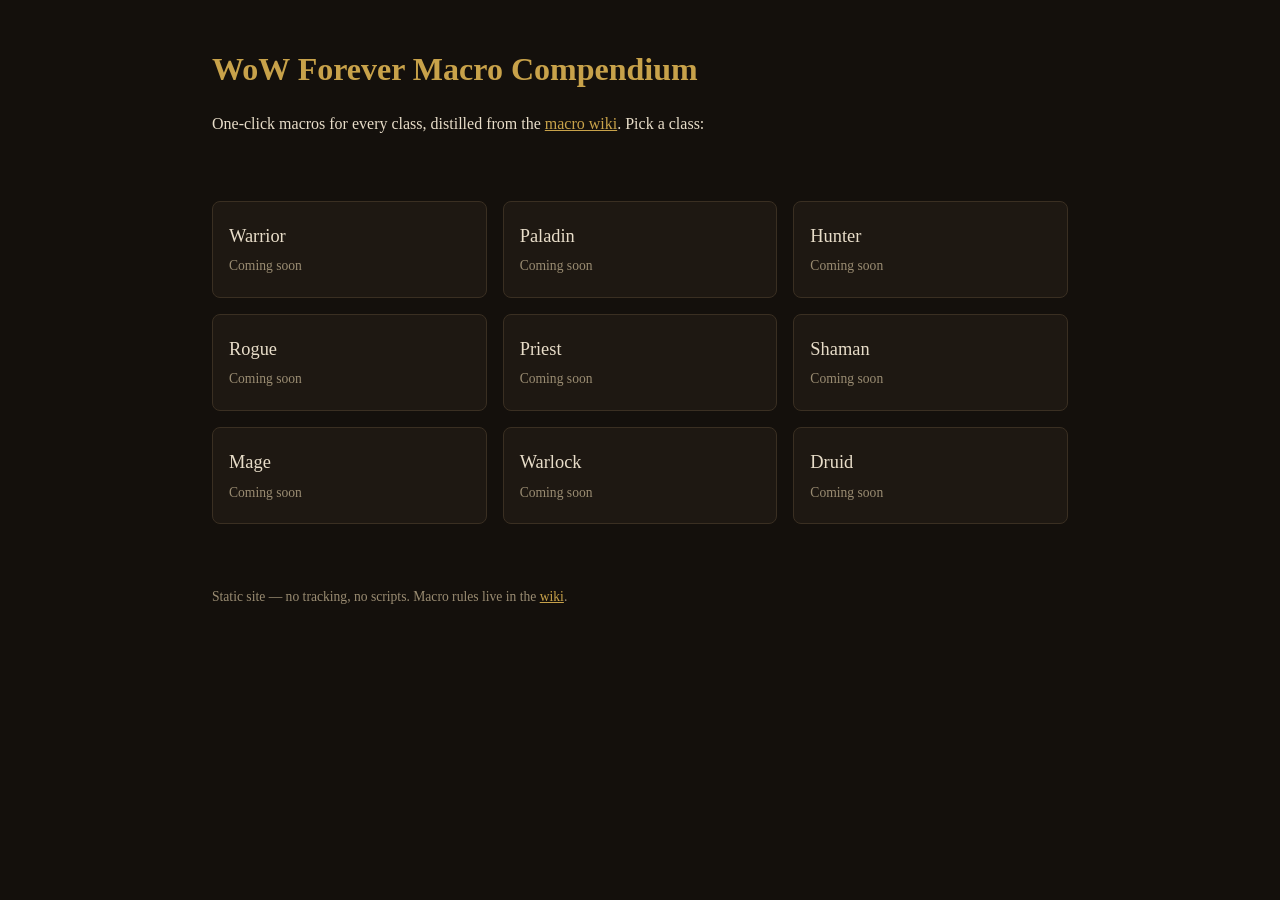
==== index.html @ 4299bba8 "Add static Pages site: class grid plus 9 coming-soon class pages" ====
<!DOCTYPE html>
<html lang="en">
<head>
<meta charset="utf-8">
<meta name="viewport" content="width=device-width, initial-scale=1">
<title>WoW Forever Macro Compendium</title>
<link rel="stylesheet" href="assets/style.css">
</head>
<body>
<header>
<h1>WoW Forever Macro Compendium</h1>
<p>One-click macros for every class, distilled from the <a href="https://github.com/vocino/wow-macros/wiki">macro wiki</a>. Pick a class:</p>
</header>
<main>
<ul class="grid">
<li><a href="classes/warrior.html">Warrior<small>Coming soon</small></a></li>
<li><a href="classes/paladin.html">Paladin<small>Coming soon</small></a></li>
<li><a href="classes/hunter.html">Hunter<small>Coming soon</small></a></li>
<li><a href="classes/rogue.html">Rogue<small>Coming soon</small></a></li>
<li><a href="classes/priest.html">Priest<small>Coming soon</small></a></li>
<li><a href="classes/shaman.html">Shaman<small>Coming soon</small></a></li>
<li><a href="classes/mage.html">Mage<small>Coming soon</small></a></li>
<li><a href="classes/warlock.html">Warlock<small>Coming soon</small></a></li>
<li><a href="classes/druid.html">Druid<small>Coming soon</small></a></li>
</ul>
</main>
<footer>
<p>Static site — no tracking, no scripts. Macro rules live in the <a href="https://github.com/vocino/wow-macros/wiki">wiki</a>.</p>
</footer>
</body>
</html>
---- assets/style.css ----
:root {
  color-scheme: dark;
  --bg: #14100c;
  --panel: #1e1812;
  --gold: #c8a24a;
  --text: #e8ddc9;
  --muted: #9a8c72;
  --line: #3a2f22;
}

* { box-sizing: border-box; }

body {
  margin: 0;
  background: var(--bg);
  color: var(--text);
  font-family: Georgia, "Times New Roman", serif;
  line-height: 1.6;
}

header, main, footer {
  max-width: 56rem;
  margin: 0 auto;
  padding: 1rem 1.25rem;
}

header { padding-top: 2.5rem; }

h1 { color: var(--gold); margin: 0.25rem 0 0.5rem; }

a { color: var(--gold); }
a:hover { color: #ecd28a; }

nav.back { font-size: 0.95rem; }

.grid {
  display: grid;
  grid-template-columns: repeat(auto-fill, minmax(14rem, 1fr));
  gap: 1rem;
  list-style: none;
  padding: 0;
}

.grid a {
  display: block;
  background: var(--panel);
  border: 1px solid var(--line);
  border-radius: 0.5rem;
  padding: 1.25rem 1rem;
  text-decoration: none;
  color: var(--text);
  font-size: 1.15rem;
}

.grid a:hover { border-color: var(--gold); }

.grid small {
  display: block;
  color: var(--muted);
  font-size: 0.85rem;
  margin-top: 0.25rem;
}

.coming-soon {
  background: var(--panel);
  border-left: 4px solid var(--gold);
  padding: 0.75rem 1rem;
}

.empty { color: var(--muted); font-style: italic; }

section { margin-top: 2rem; }

h2 {
  color: var(--gold);
  border-bottom: 1px solid var(--line);
  padding-bottom: 0.25rem;
}

footer {
  color: var(--muted);
  font-size: 0.85rem;
  padding-bottom: 2rem;
}
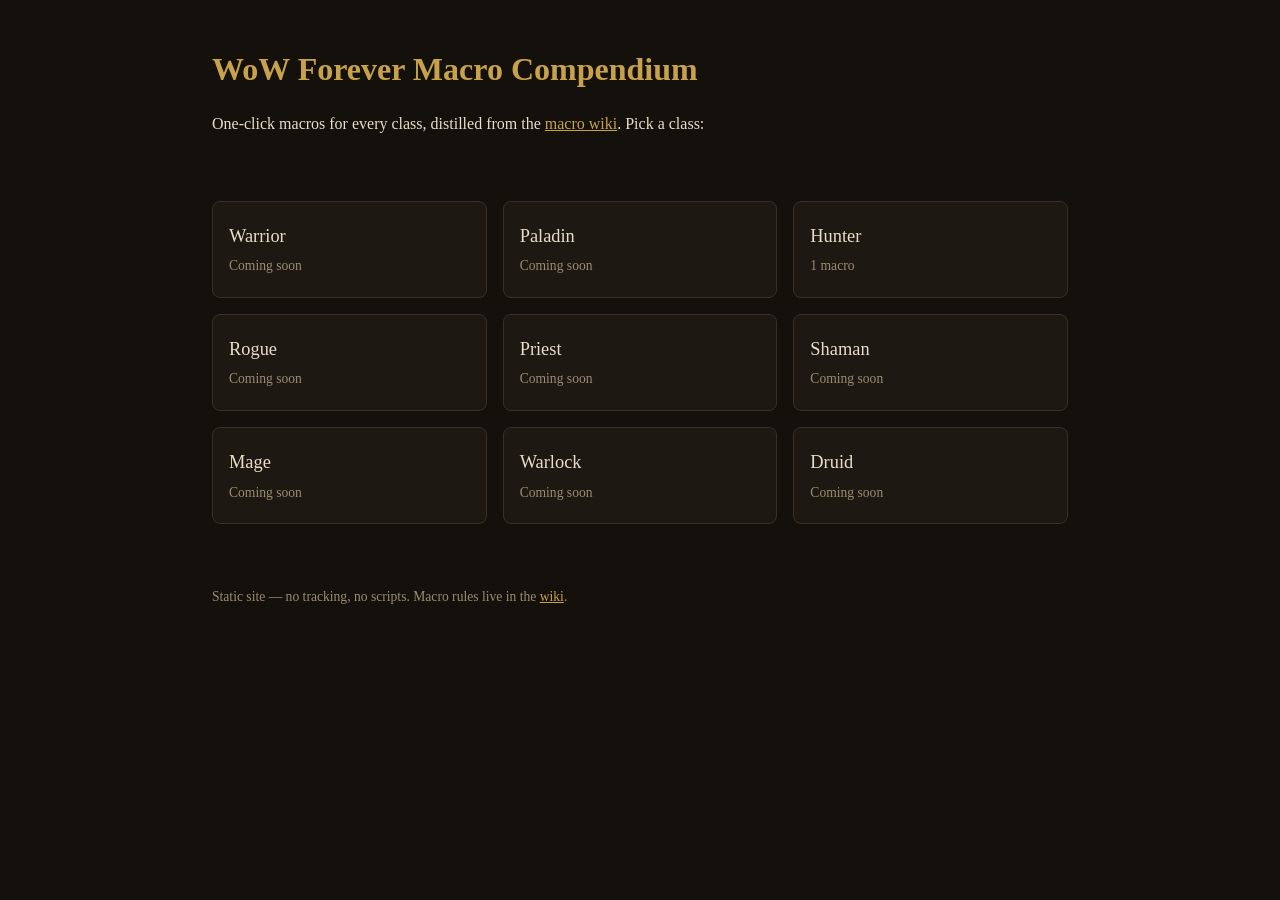
==== commit 25b0115a: "Add Hunter aspect-dance pattern (Hawk/Cheetah/Monkey + dismount)" ====
--- a/index.html
+++ b/index.html
@@ -15,7 +15,7 @@
 <ul class="grid">
 <li><a href="classes/warrior.html">Warrior<small>Coming soon</small></a></li>
 <li><a href="classes/paladin.html">Paladin<small>Coming soon</small></a></li>
-<li><a href="classes/hunter.html">Hunter<small>Coming soon</small></a></li>
+<li><a href="classes/hunter.html">Hunter<small>1 macro</small></a></li>
 <li><a href="classes/rogue.html">Rogue<small>Coming soon</small></a></li>
 <li><a href="classes/priest.html">Priest<small>Coming soon</small></a></li>
 <li><a href="classes/shaman.html">Shaman<small>Coming soon</small></a></li>
